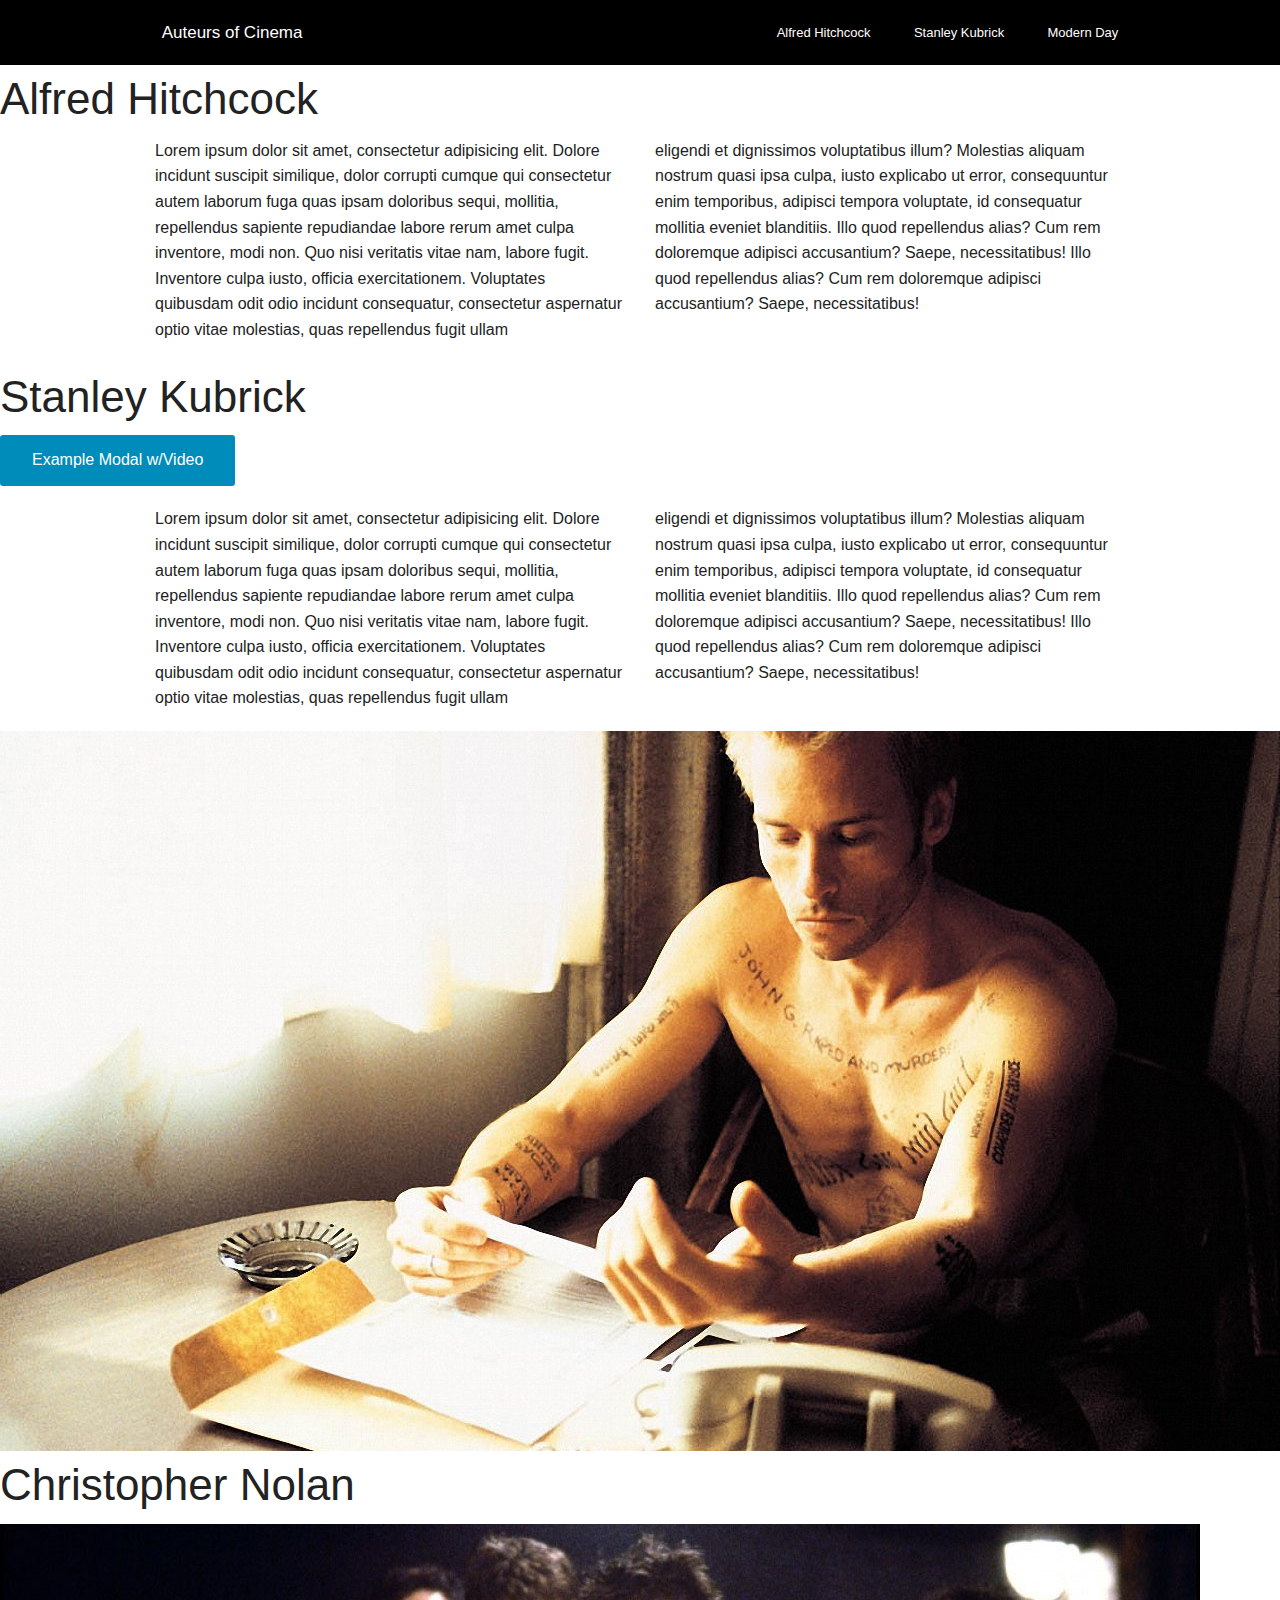
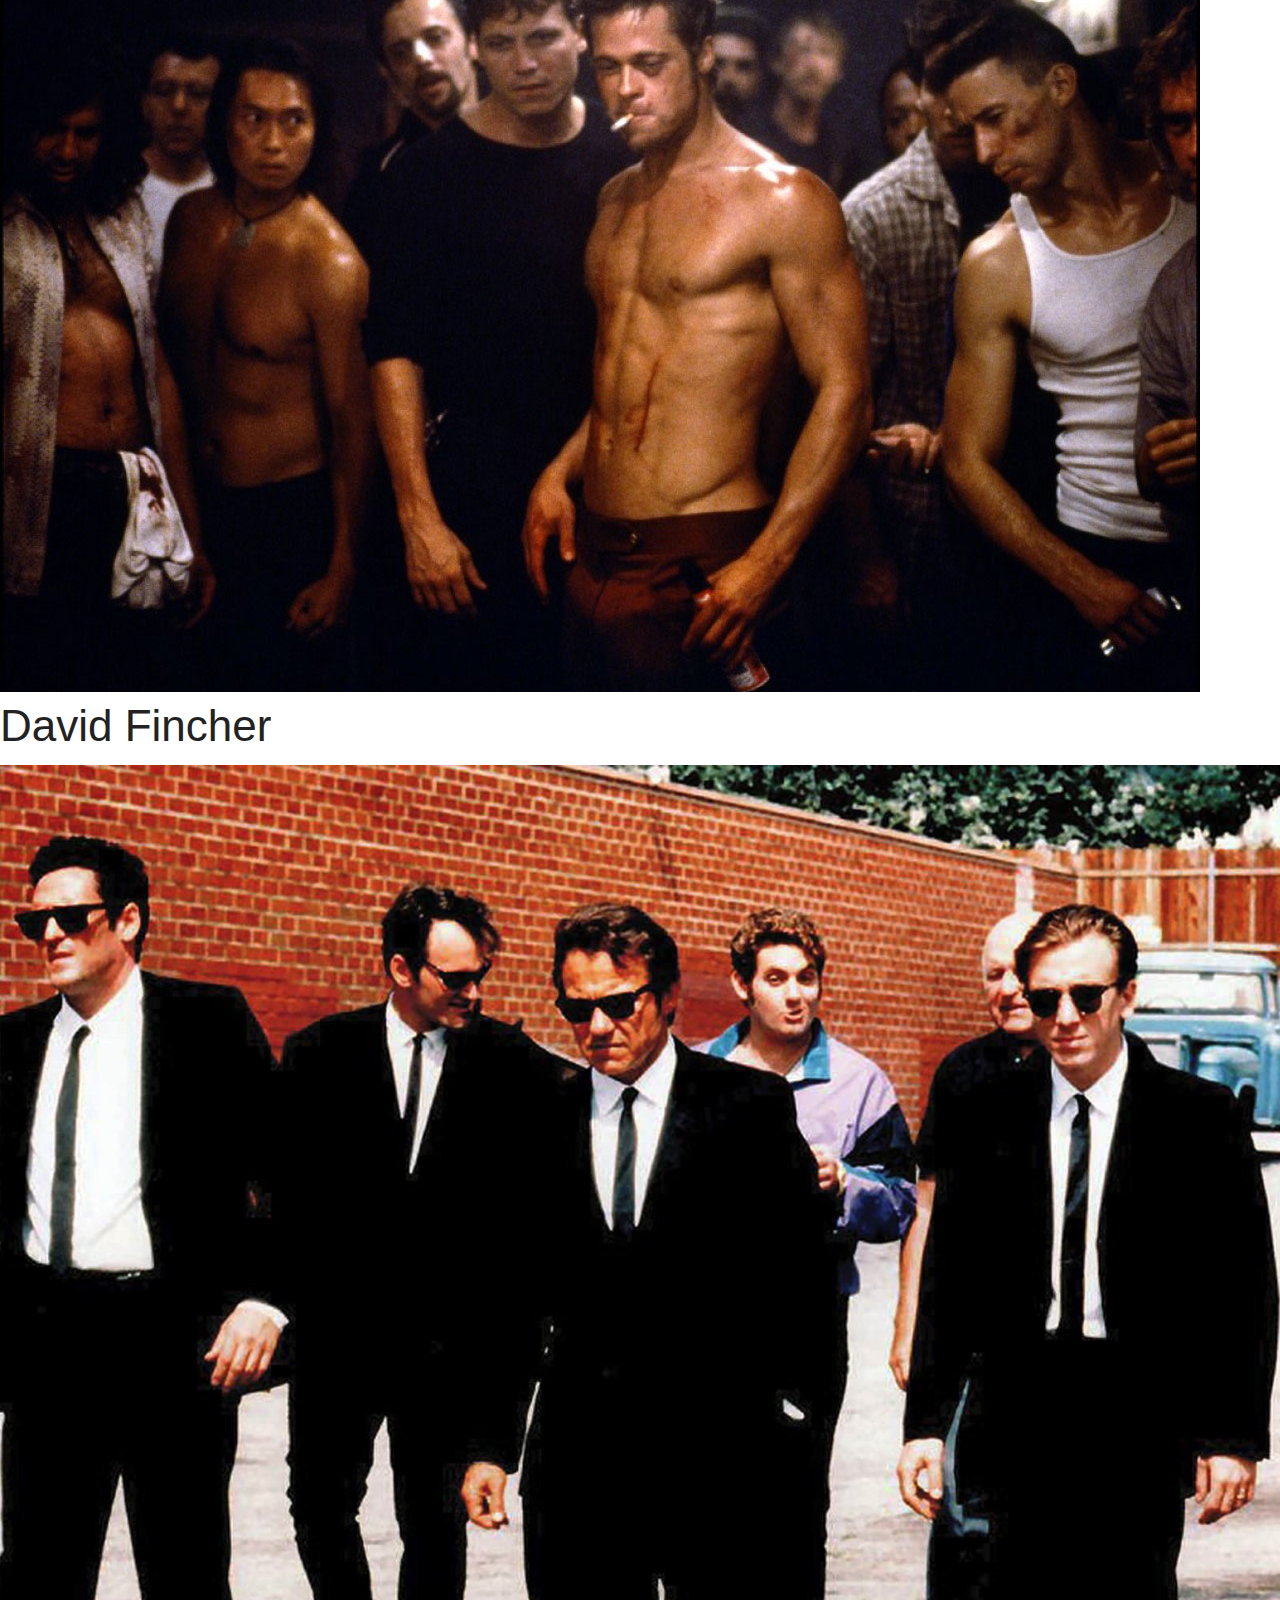
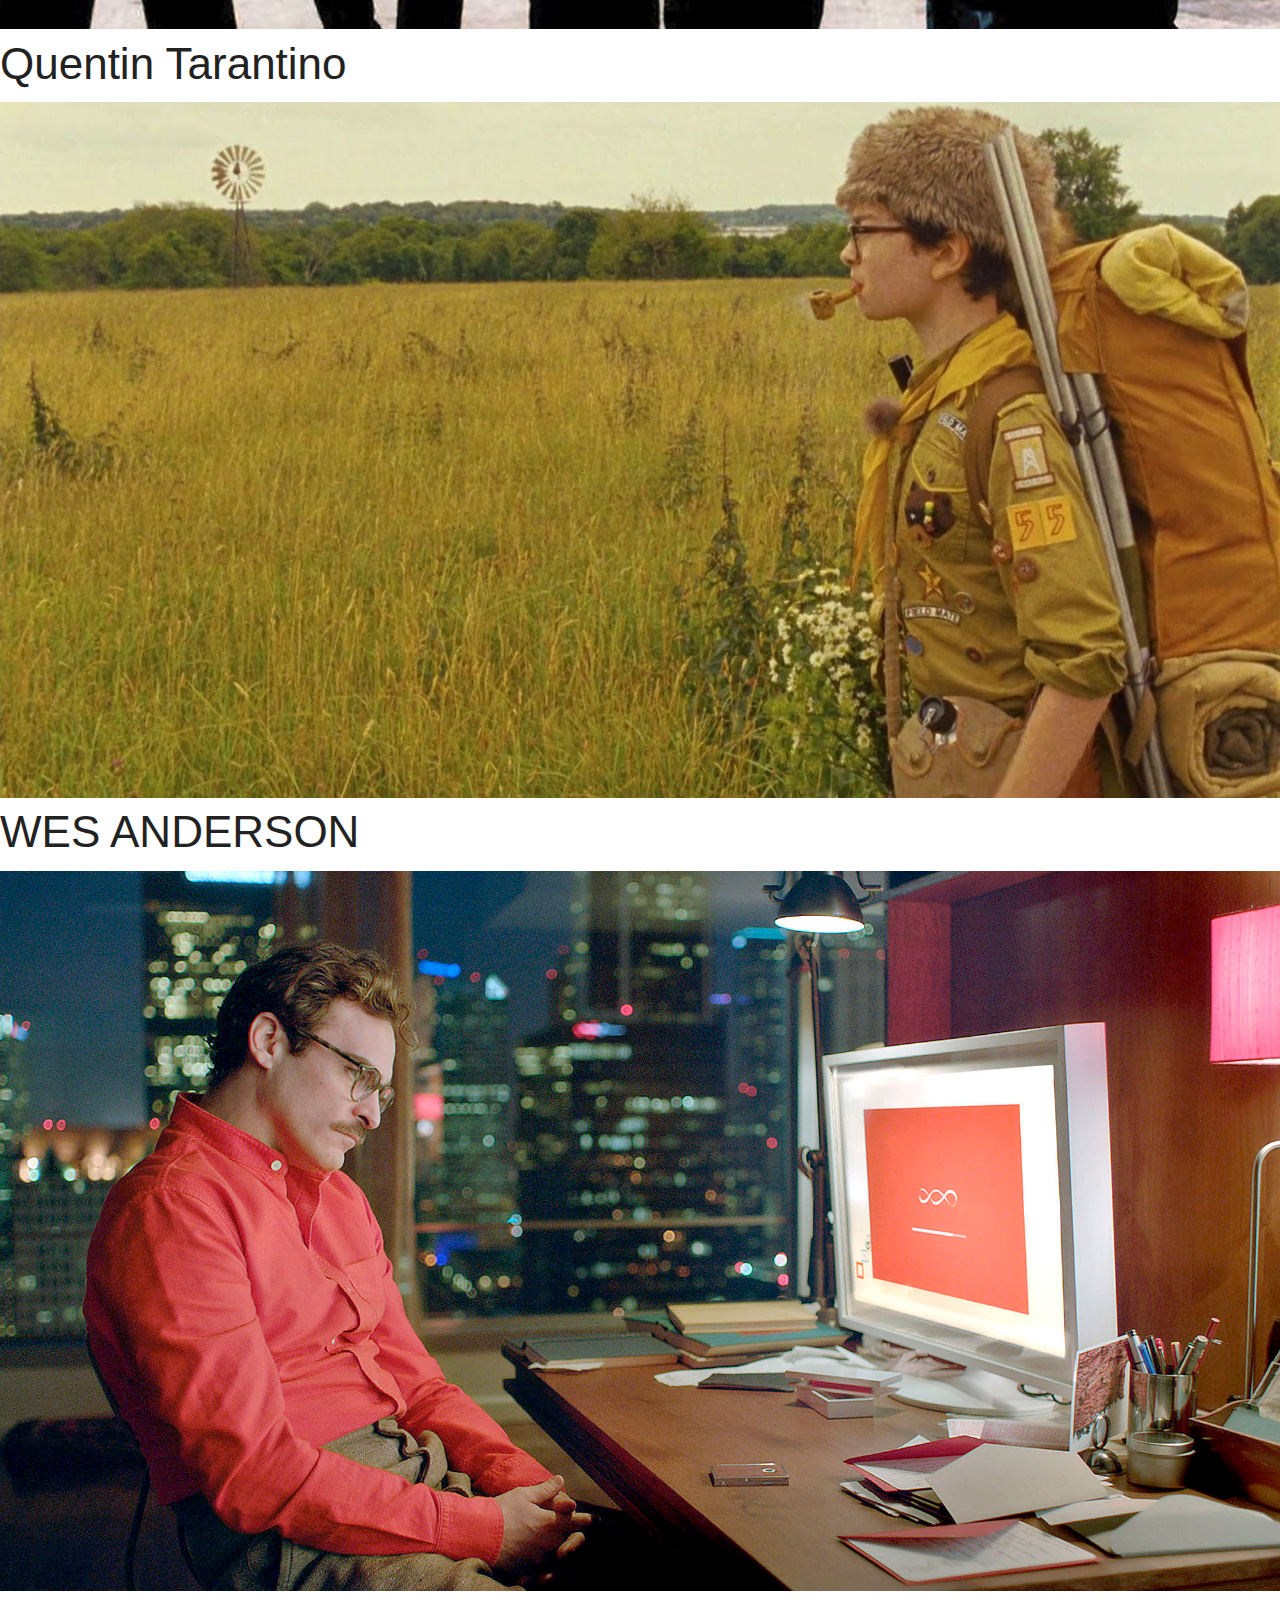
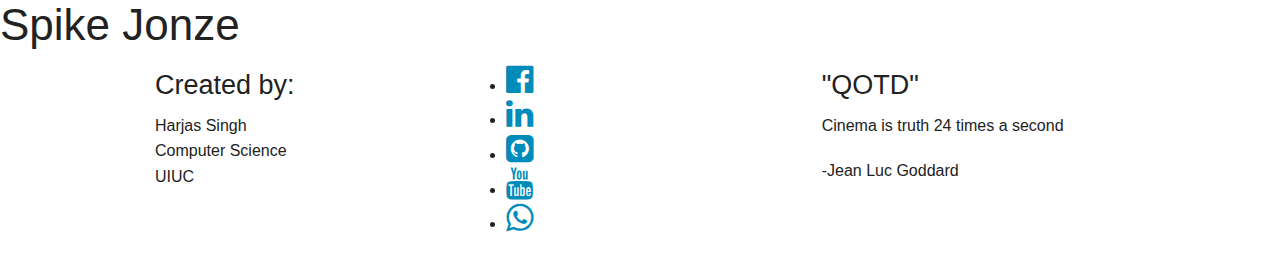
==== public/index.html @ 7df8083e "checking in all changes" ====
<!doctype html>
<html lang="en">
<head>
  <meta charset="UTF-8">
  <title>MP2</title>
  <script src="./lib/angular/angular.min.js"></script>
  <script src="./js/controllers.js"></script>
  <link rel="stylesheet" href="./css/styles.css">
  <link rel="stylesheet" href="./foundation/css/foundation.css">
  <link rel="stylesheet" type="text/css" href="./lib/owl.carousel/owl-carousel/owl.carousel.css">
  <link rel="stylesheet" href="//maxcdn.bootstrapcdn.com/font-awesome/4.3.0/css/font-awesome.min.css">

  
  <meta name="viewport" content="width=device-width, user-scalable=no, initial-scale=1.0, maximum-scale=1.0, minimum-scale=1.0">
</head>


<body>
	<div class="contain-to-grid sticky">
	<nav class="top-bar lol" data-topbar role="navigation">
	  <ul class="title-area">
	    <li class="name">
	      <h1><a href="#">Auteurs of Cinema</a></h1>
	    </li>
	     <!-- Remove the class "menu-icon" to get rid of menu icon. Take out "Menu" to just have icon alone -->
	    <li class="toggle-topbar menu-icon"><a href="#"><span>Menu</span></a></li>
	  </ul>

	  <section class="top-bar-section">
	    <!-- Left Nav Section -->
	    <ul class="right">
	      <li id="sec-1"><a href="#section1">Alfred Hitchcock</a></li>
	      <li id="sec-2"><a href="#section3">Stanley Kubrick</a></li>
	      <li id="sec-3"><a href="#owl-demo">Modern Day</a></li>
	    </ul>
	  </section>
	</nav>
	</div>

	<div class="fixed-div bg-1" id="section1" data-interchange="[./data/cinema/shower-large.jpg, (default)], [./data/cinema/shower-medium.jpg, (medium)], [./data/cinema/shower-small.jpg, (small)]">
		<div class="cont-wrapper">
			<div class="fixed-div-content">
				<div class="alfred"><h1>Alfred Hitchcock</h1></div>
			</div>
		</div>
	</div>

	<div class="scrolling-div" id="section2">
		<div class="row">
			<div class="small-12 large-6 column" ><p>
			Lorem ipsum dolor sit amet, consectetur adipisicing elit. Dolore incidunt suscipit similique, dolor corrupti cumque qui consectetur autem laborum fuga quas ipsam doloribus sequi, mollitia, repellendus sapiente repudiandae labore rerum amet culpa inventore, modi non. Quo nisi veritatis vitae nam, labore fugit. Inventore culpa iusto, officia exercitationem. Voluptates quibusdam odit odio incidunt consequatur, consectetur aspernatur optio vitae molestias, quas repellendus fugit ullam
			</p></div>	
			<div class="small-12 large-6 column"><p>
			 eligendi et dignissimos voluptatibus illum? Molestias aliquam nostrum quasi ipsa culpa, iusto explicabo ut error, consequuntur enim temporibus, adipisci tempora voluptate, id consequatur mollitia eveniet blanditiis. Illo quod repellendus alias? Cum rem doloremque adipisci accusantium? Saepe, necessitatibus! Illo quod repellendus alias? Cum rem doloremque adipisci accusantium? Saepe, necessitatibus!
			</p></div>
		</div>
	</div>

	<div class="fixed-div bg-2" id="section3">
		<div class="cont-wrapper">
			<div class="fixed-div-content">
				<div class="kubrick">
					<h1>Stanley Kubrick</h1>
					<a href="#" data-reveal-id="videoModal" class="radius button">Example Modal w/Video</a>
					<div id="videoModal" class="reveal-modal large" data-reveal="">
					<h2>This modal has video</h2>
					<div class="flex-video widescreen vimeo" style="display: block;">
					<iframe width="1280" height="720" src="http://www.youtube-nocookie.com/embed/wnXCopXXblE?rel=0" frameborder="0" allowfullscreen="" data-src="http://www.youtube-nocookie.com/embed/wnXCopXXblE?rel=0"></iframe>
					</div>
					<a class="close-reveal-modal">&#215;</a>
					</div>

				</div>
			</div>
		</div>
	</div>

	<div class="scrolling-div" id="section4">
		<div class="row">
			<div class="small-12 large-6 column" ><p>
			Lorem ipsum dolor sit amet, consectetur adipisicing elit. Dolore incidunt suscipit similique, dolor corrupti cumque qui consectetur autem laborum fuga quas ipsam doloribus sequi, mollitia, repellendus sapiente repudiandae labore rerum amet culpa inventore, modi non. Quo nisi veritatis vitae nam, labore fugit. Inventore culpa iusto, officia exercitationem. Voluptates quibusdam odit odio incidunt consequatur, consectetur aspernatur optio vitae molestias, quas repellendus fugit ullam
			</p></div>	
			<div class="small-12 large-6 column"><p>
			 eligendi et dignissimos voluptatibus illum? Molestias aliquam nostrum quasi ipsa culpa, iusto explicabo ut error, consequuntur enim temporibus, adipisci tempora voluptate, id consequatur mollitia eveniet blanditiis. Illo quod repellendus alias? Cum rem doloremque adipisci accusantium? Saepe, necessitatibus! Illo quod repellendus alias? Cum rem doloremque adipisci accusantium? Saepe, necessitatibus!
			</p></div>
		</div>
	</div>

	<div id="owl-demo" class="owl-carousel owl-theme">
	  <div class="item">
	  	<img src="./data/cinema/memento.jpg">
		<h1><span class="nolan">Christopher Nolan</span></h1>
	  </div>
	  <div class="item">
	  	<img src="./data/cinema/fightclub.jpg">
		<h1><span class="fincher">David Fincher</span></h1>
	  </div>
	  <div class="item">
	  	<img src="./data/cinema/tarantino.jpg">
		<h1><span class="tarantino">Quentin Tarantino</span></h1>
	  </div>
	  <div class="item">
	  	<img src="./data/cinema/wes.png">
		<h1><span class="wes">WES ANDERSON</span></h1>
	  </div>
	  <div class="item">
	  	<img src="./data/cinema/spike.jpeg">
		<h1><span class="spike">Spike Jonze</span></h1>
	  </div>
	</div>

	<footer>
		<div class="container" id="section-4">
            <div class="row">
                <div class="col-1 large-4 medium-8 small-12 column">
                    <h3>Created by:</h3>
                    <p>Harjas Singh<br>Computer Science<br>UIUC</p>
                </div>
                <div class="col-2 large-4 medium-8 small-12 column">
                    <ul class="list-inline">
                        <li> 
                            <a href="#"><i class="fa fa-facebook-official fa-2x"></i></a>
                        </li>
                        <li> 
                            <a href="#"><i class="fa fa-linkedin fa-2x"></i></a>
                        </li>
                        <li> 
                            <a href="#"><i class="fa fa-github-square fa-2x"></i></a>
                        </li>
                        <li> 
                            <a href="#"><i class="fa fa-youtube fa-2x"></i></a>
                        </li>

                        <li> 
                            <a href="#"><i class="fa fa-whatsapp fa-2x"></i></a>
                        </li>
                    </ul>
                </div>
                <div class="col-3 large-4 medium-8 small-12 column">
                    <h3>"QOTD"</h3>
                    <p>Cinema is truth 24 times a second</p>
                    <p id="jlg">-Jean Luc Goddard</p>
                </div>
            </div>
        </div>
	</footer>

  <script src="./lib/jquery-2.1.3.min/index.js"></script>
  <script src="./foundation/js/foundation.min.js"></script>
  <script src="./lib/owl.carousel/owl-carousel/owl.carousel.min.js"></script>	
  <script src="./js/script.js"></script>			
  <script src="http://localhost:35729/livereload.js"></script>
</body>
</html>
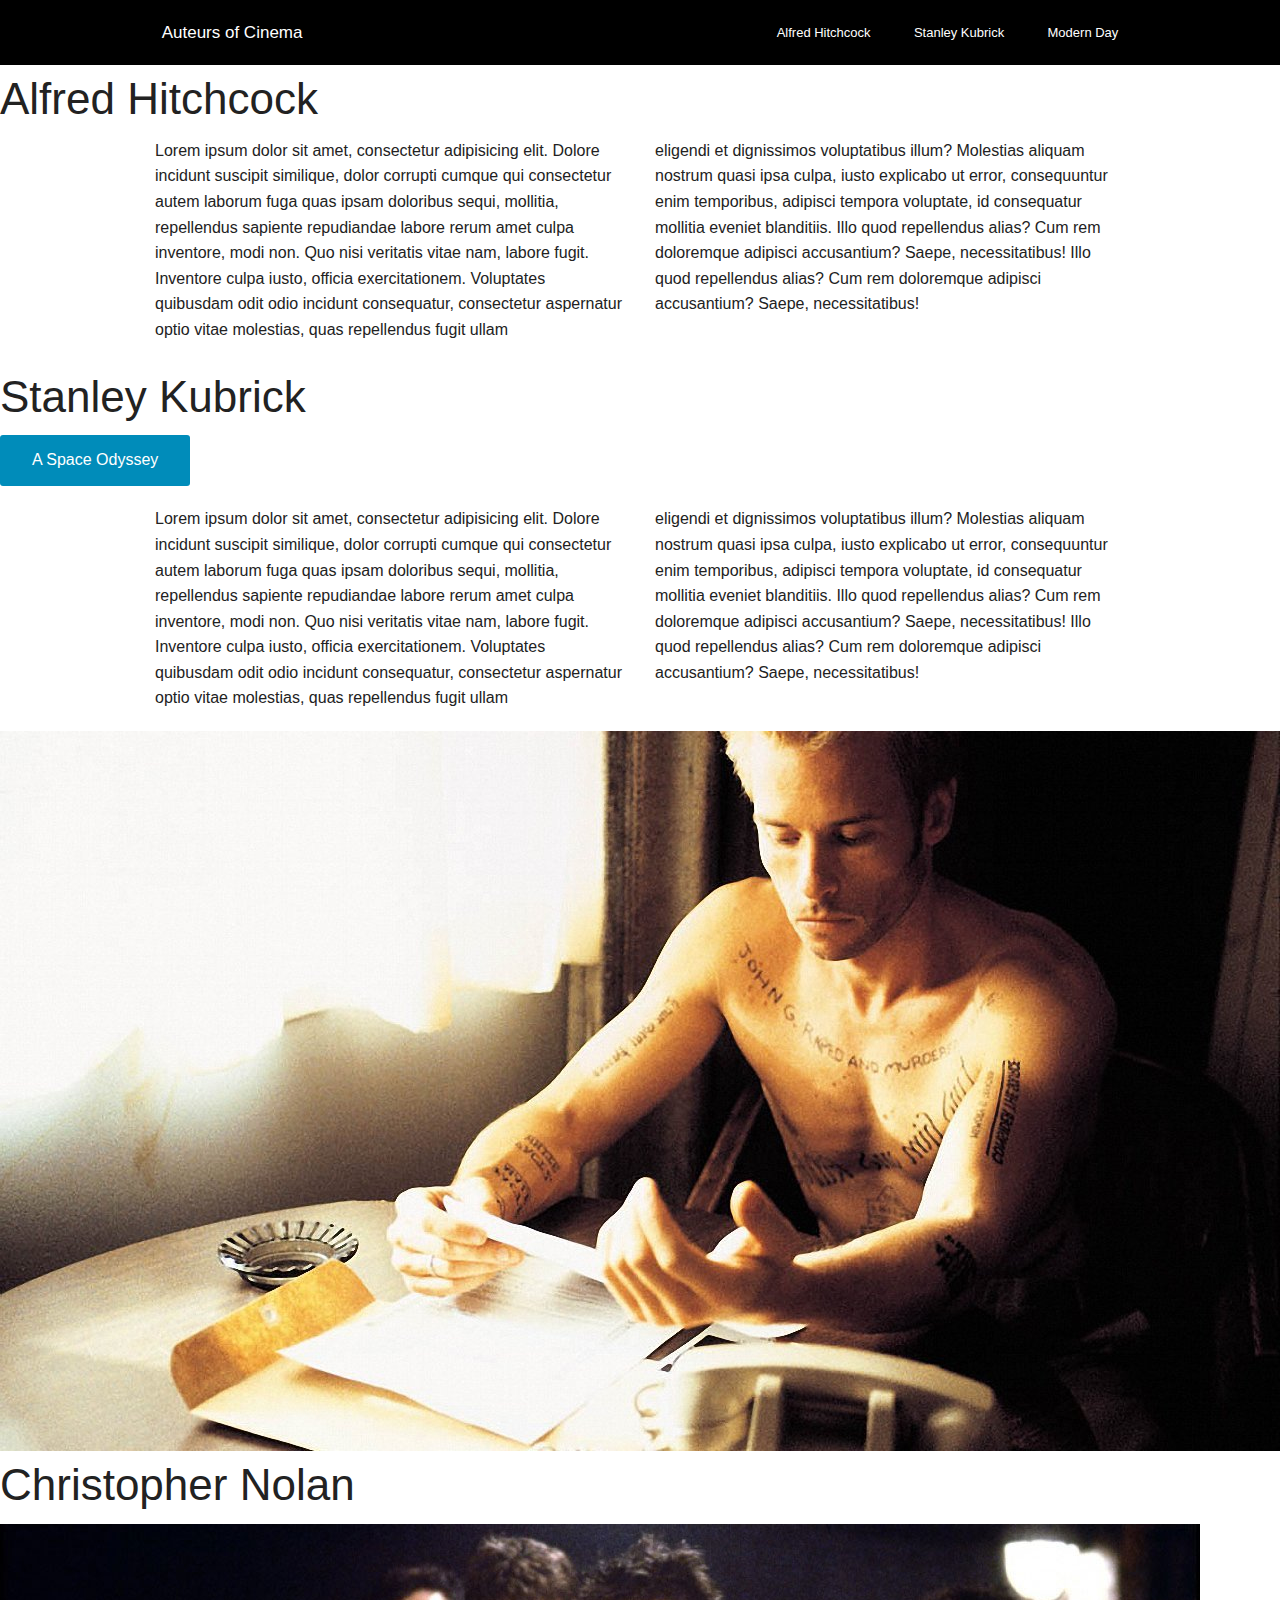
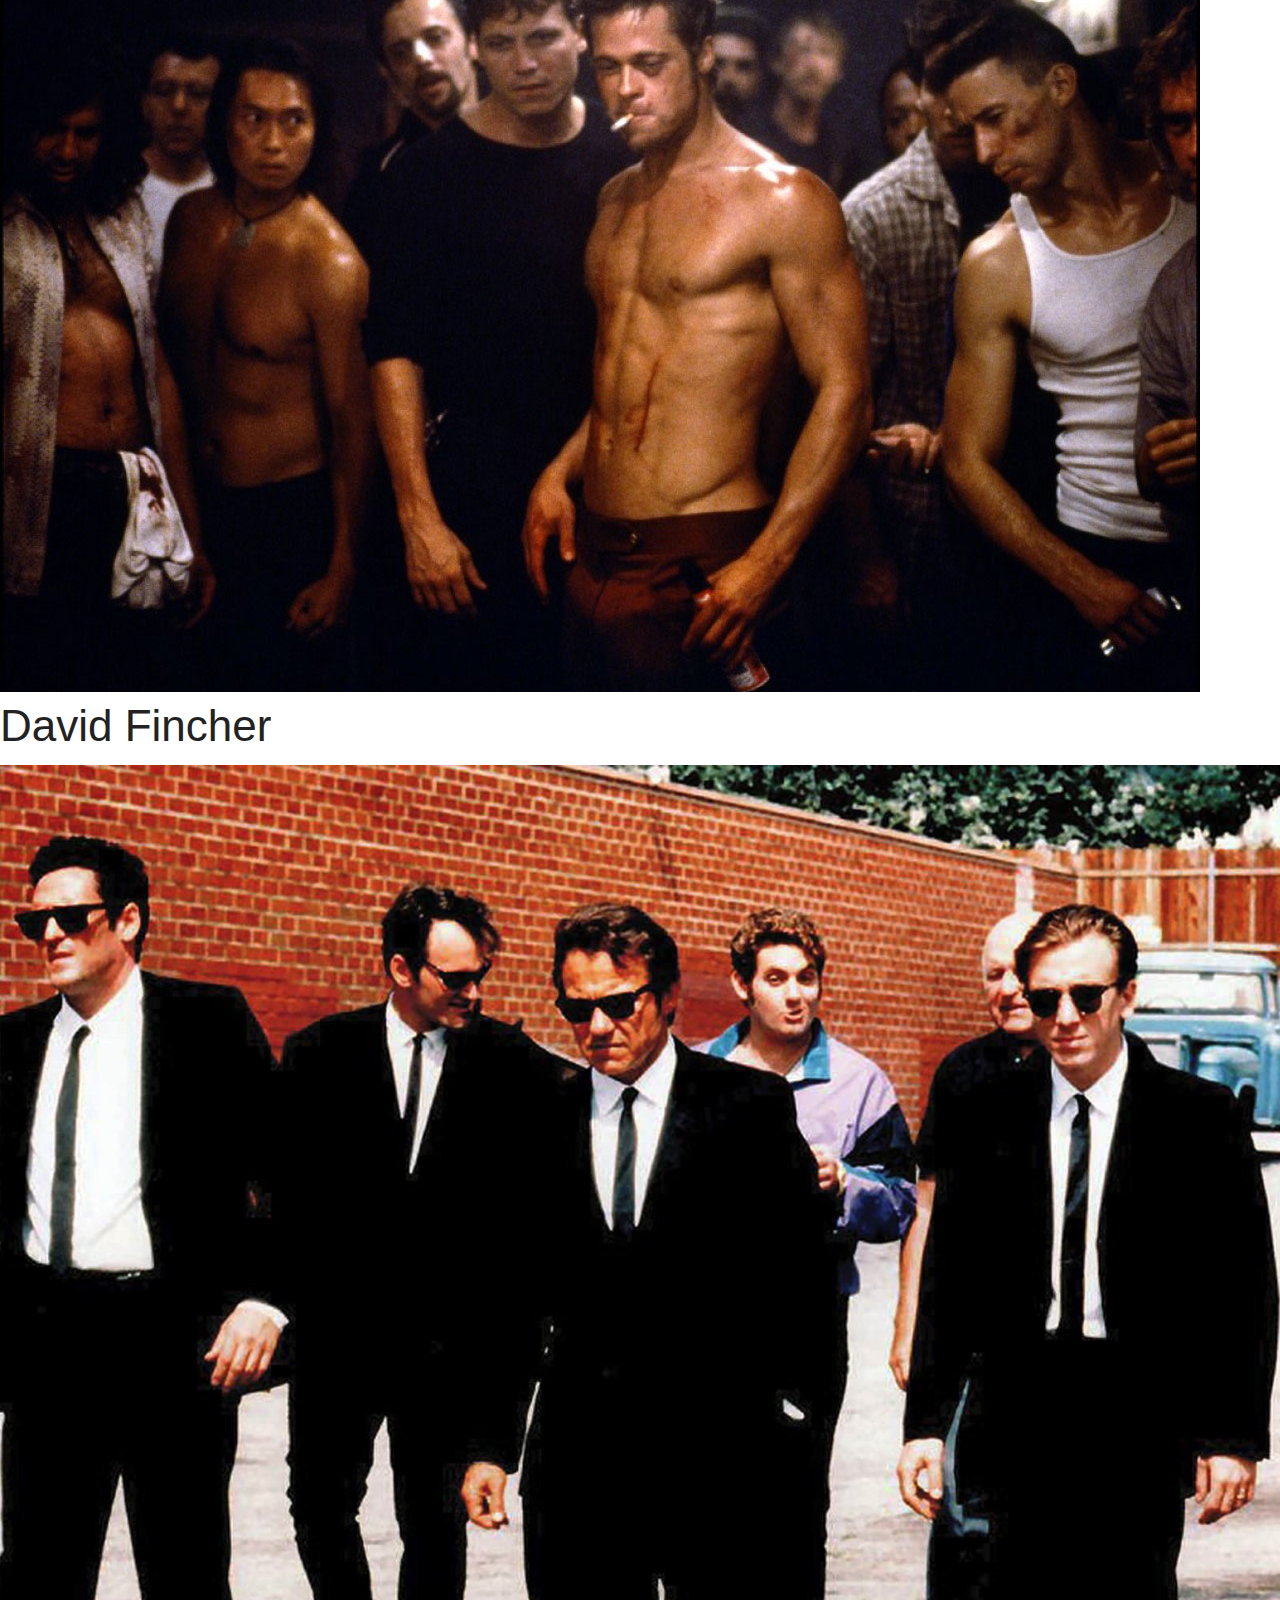
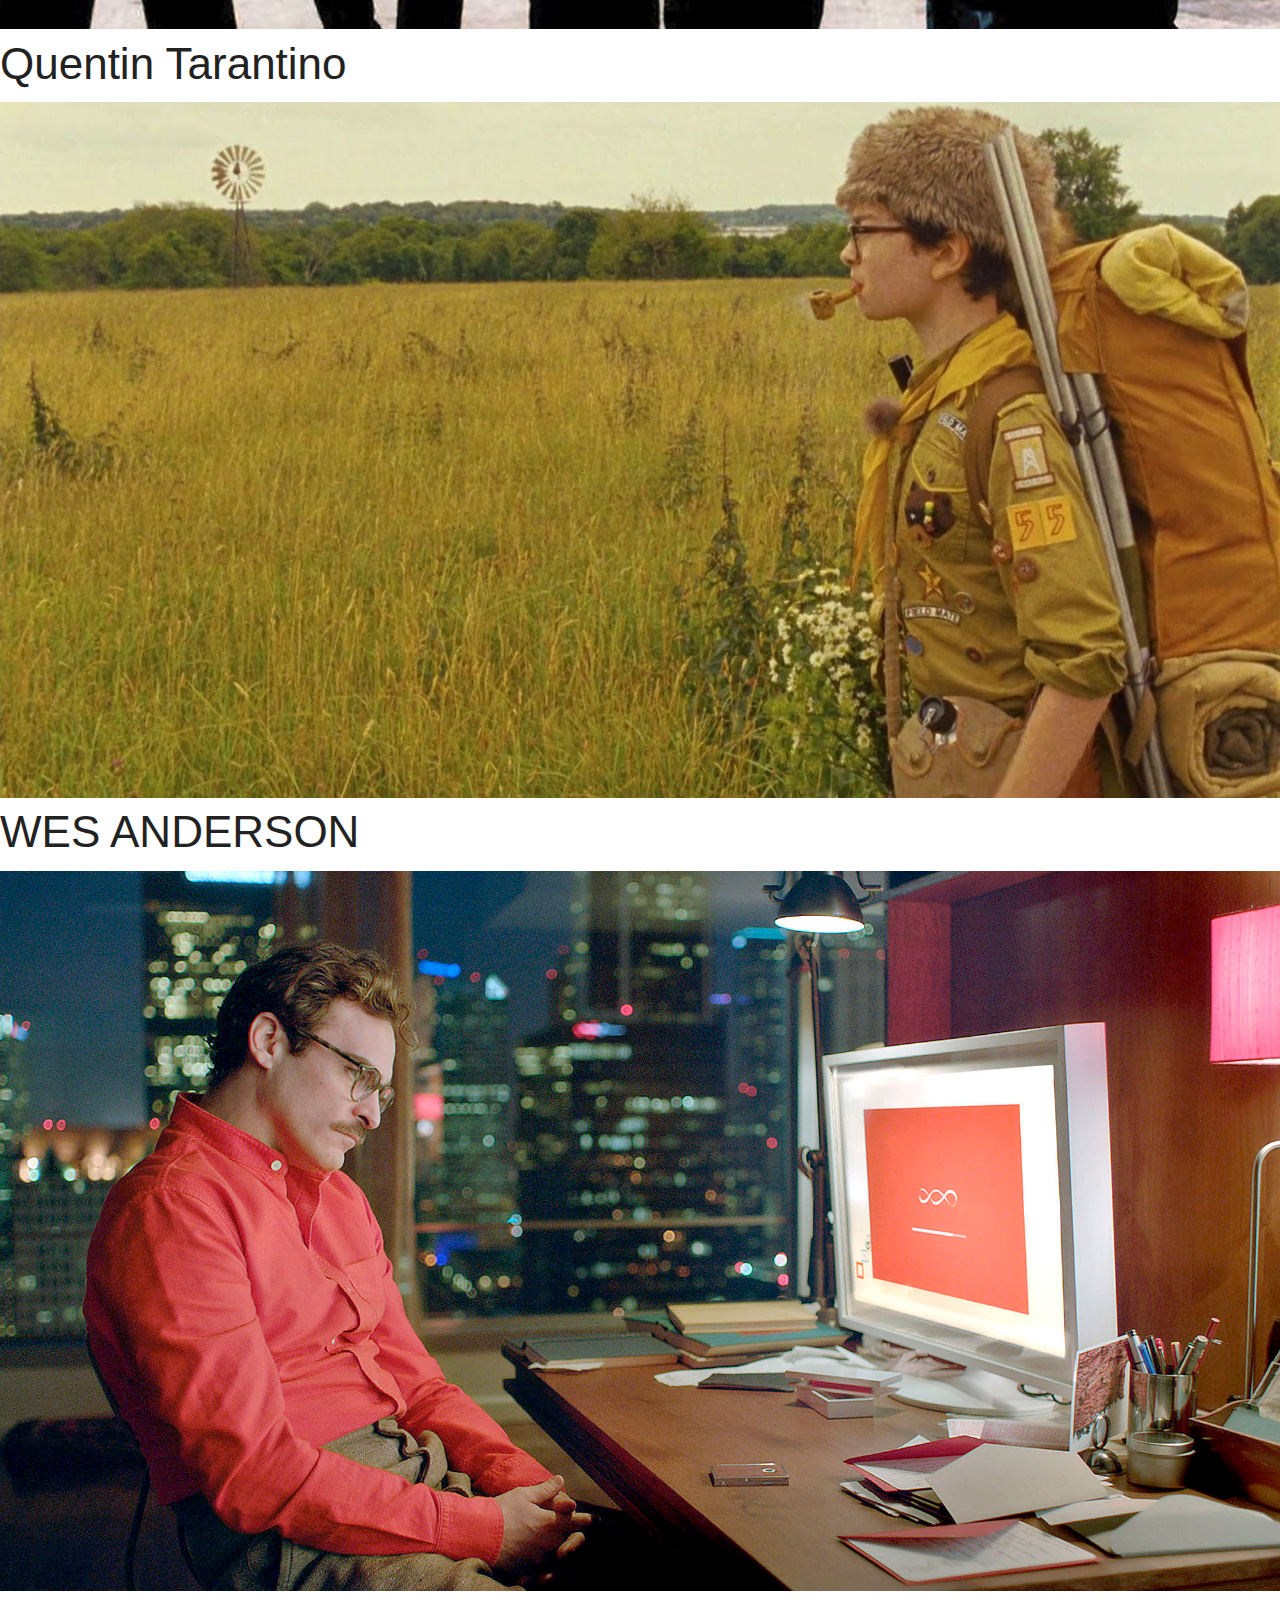
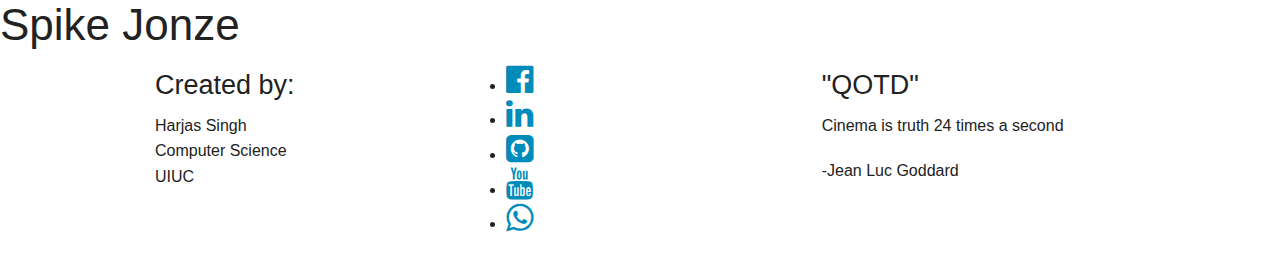
==== commit e0a4c215: "done with visual design" ====
--- a/public/index.html
+++ b/public/index.html
@@ -56,16 +56,16 @@
 		</div>
 	</div>
 
-	<div class="fixed-div bg-2" id="section3">
+	<div class="fixed-div bg-2" id="section3" data-interchange="[./data/cinema/2001-large.jpg, (default)], [./data/cinema/2001-medium.jpg, (medium)], [./data/cinema/2001-medium.jpg, (small)], [./data/cinema/2001-1024.jpg, (large)]">
 		<div class="cont-wrapper">
 			<div class="fixed-div-content">
 				<div class="kubrick">
 					<h1>Stanley Kubrick</h1>
-					<a href="#" data-reveal-id="videoModal" class="radius button">Example Modal w/Video</a>
+					<a href="#" data-reveal-id="videoModal" class="radius button">A Space Odyssey</a>
 					<div id="videoModal" class="reveal-modal large" data-reveal="">
-					<h2>This modal has video</h2>
+					<h2 style="color:white">"Open the pod bay doors, Hal."</h2>
 					<div class="flex-video widescreen vimeo" style="display: block;">
-					<iframe width="1280" height="720" src="http://www.youtube-nocookie.com/embed/wnXCopXXblE?rel=0" frameborder="0" allowfullscreen="" data-src="http://www.youtube-nocookie.com/embed/wnXCopXXblE?rel=0"></iframe>
+					<iframe width="1280" height="720" src="https://www.youtube-nocookie.com/embed/HwBmPiOmEGQ" frameborder="0" allowfullscreen="" data-src="https://www.youtube-nocookie.com/embed/HwBmPiOmEGQ"></iframe>
 					</div>
 					<a class="close-reveal-modal">&#215;</a>
 					</div>
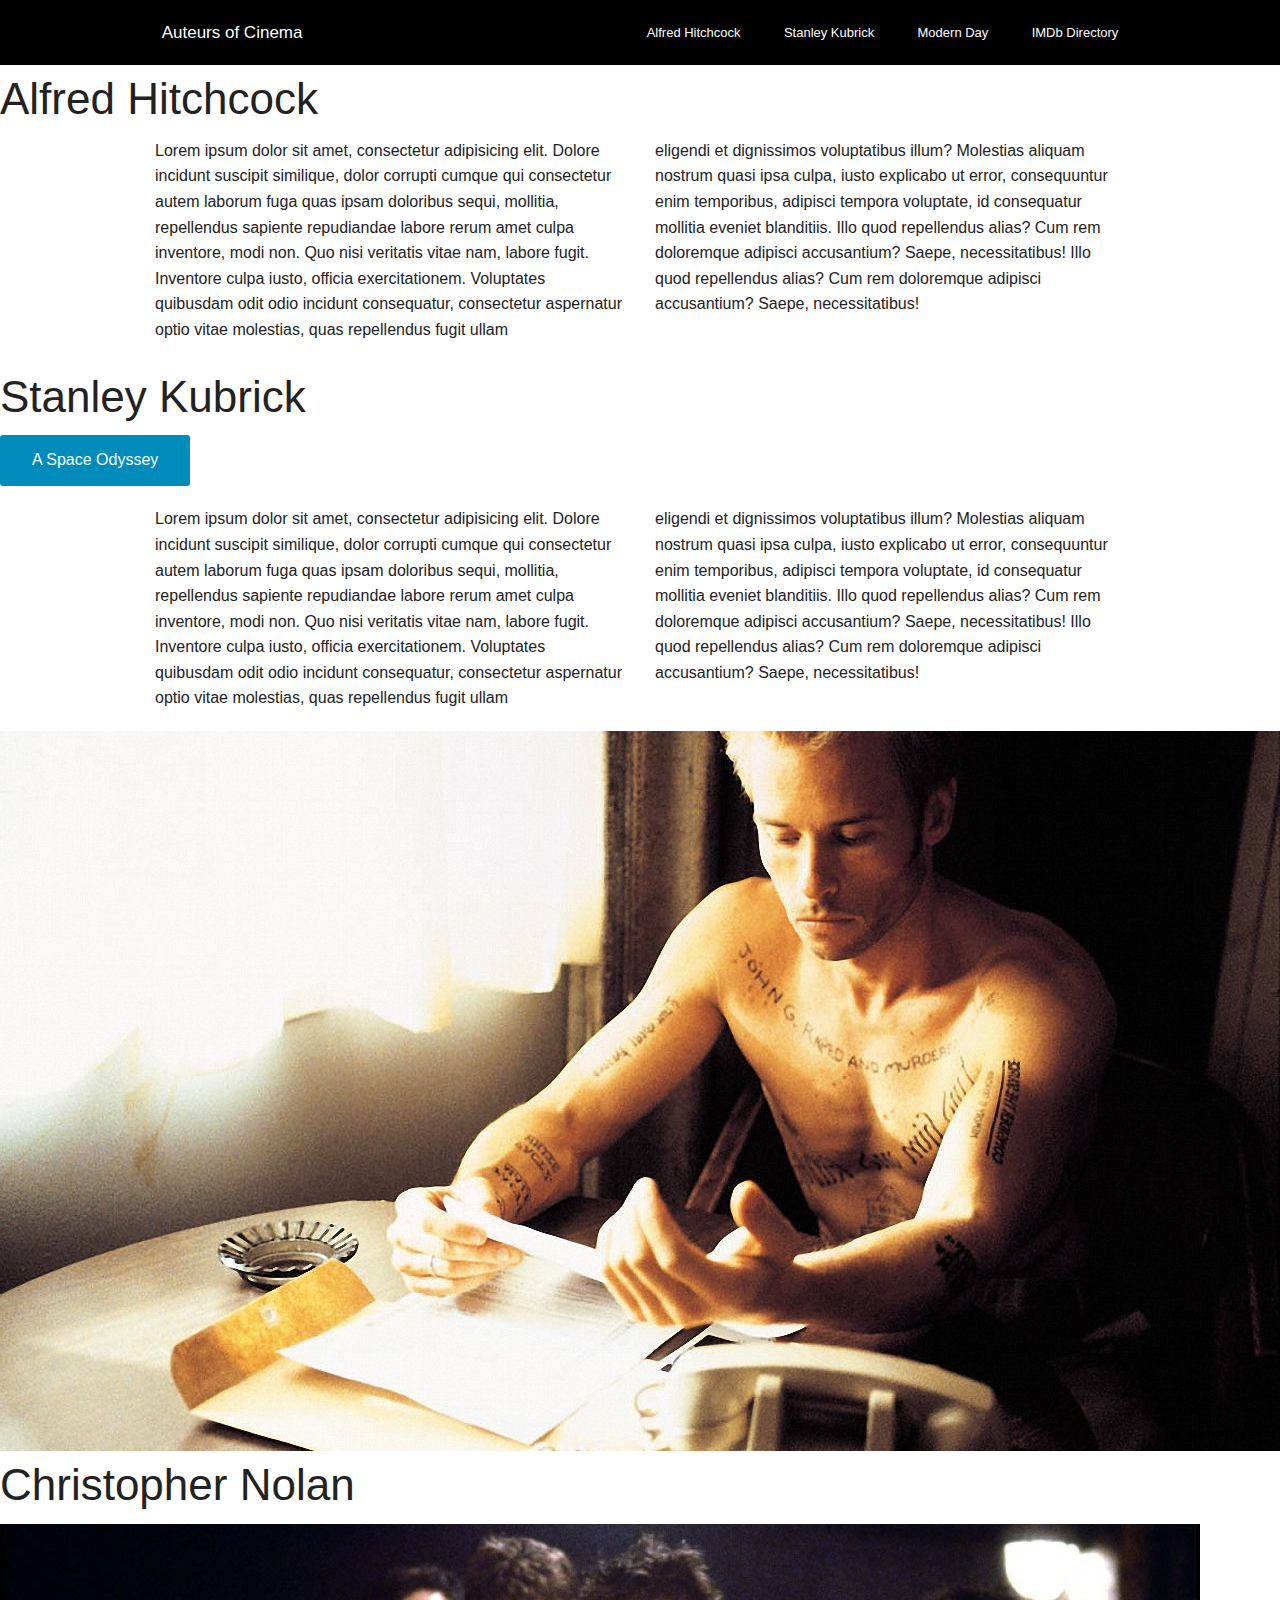
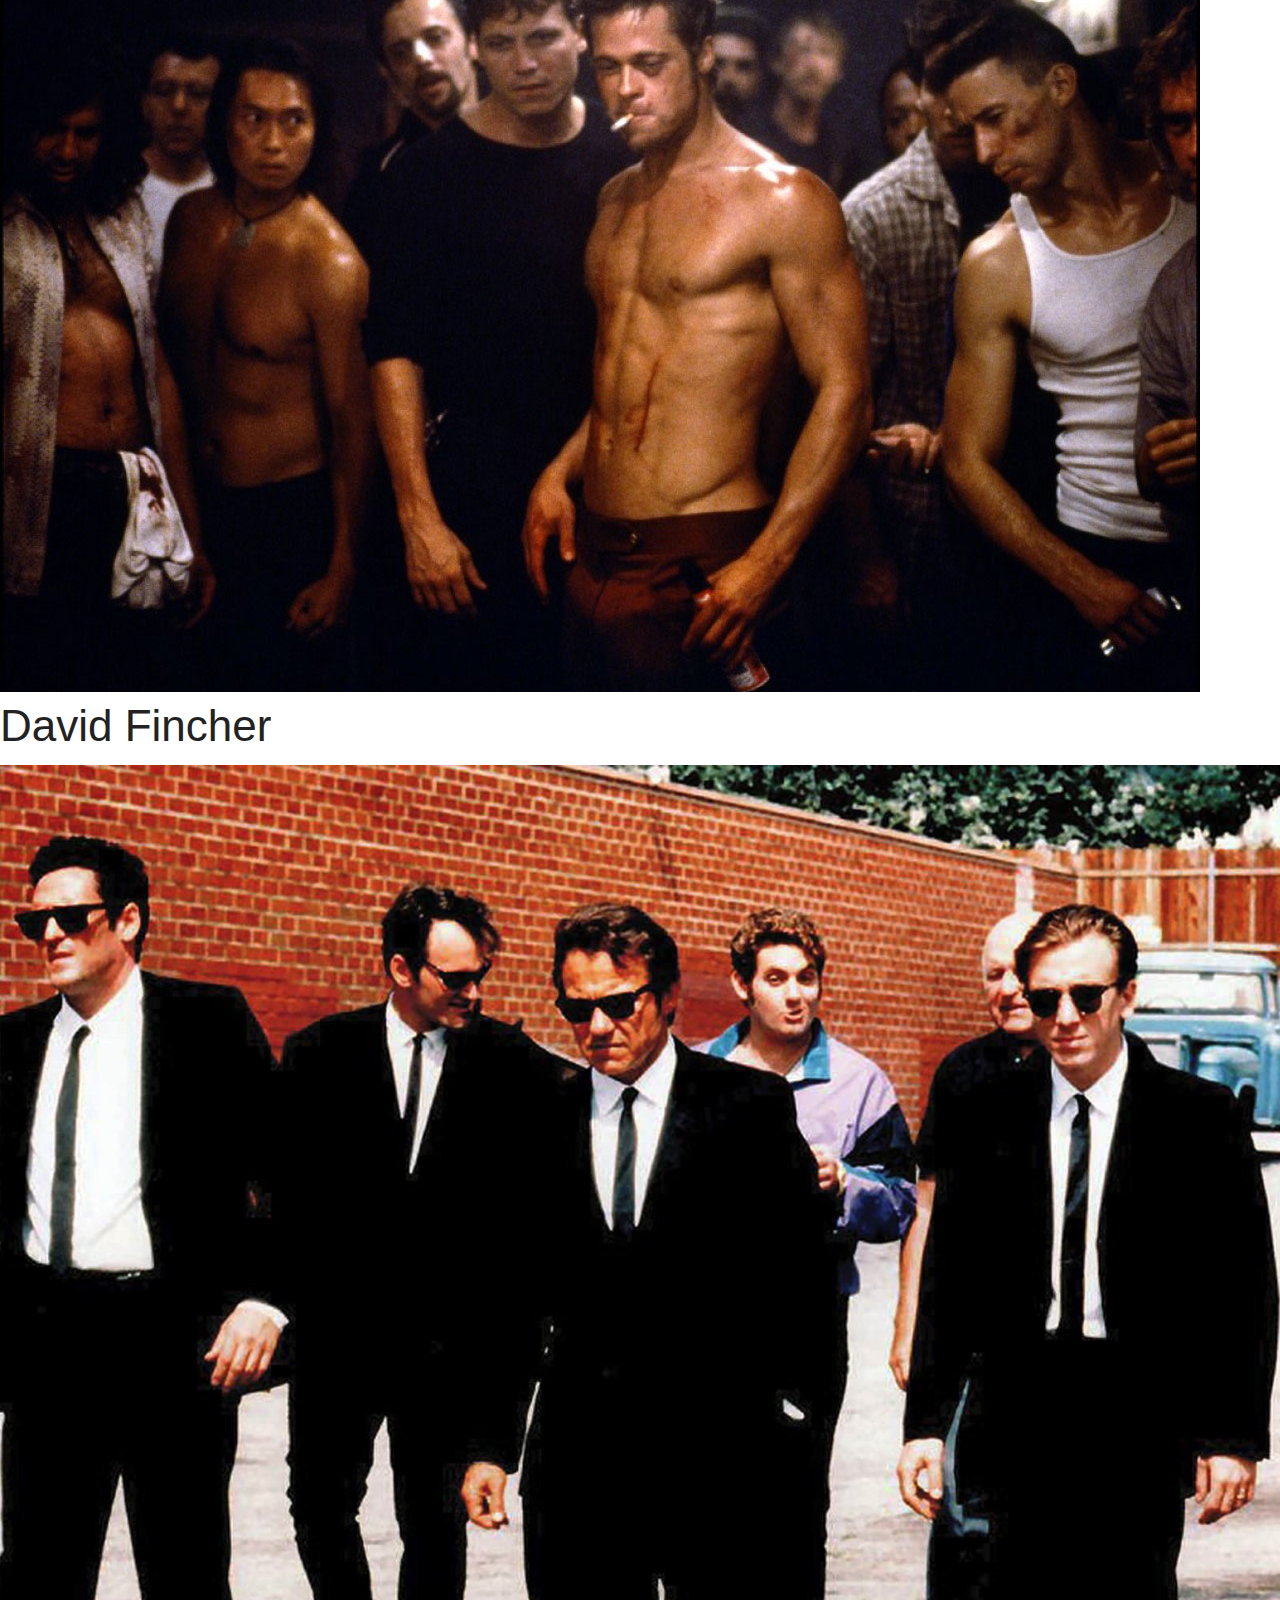
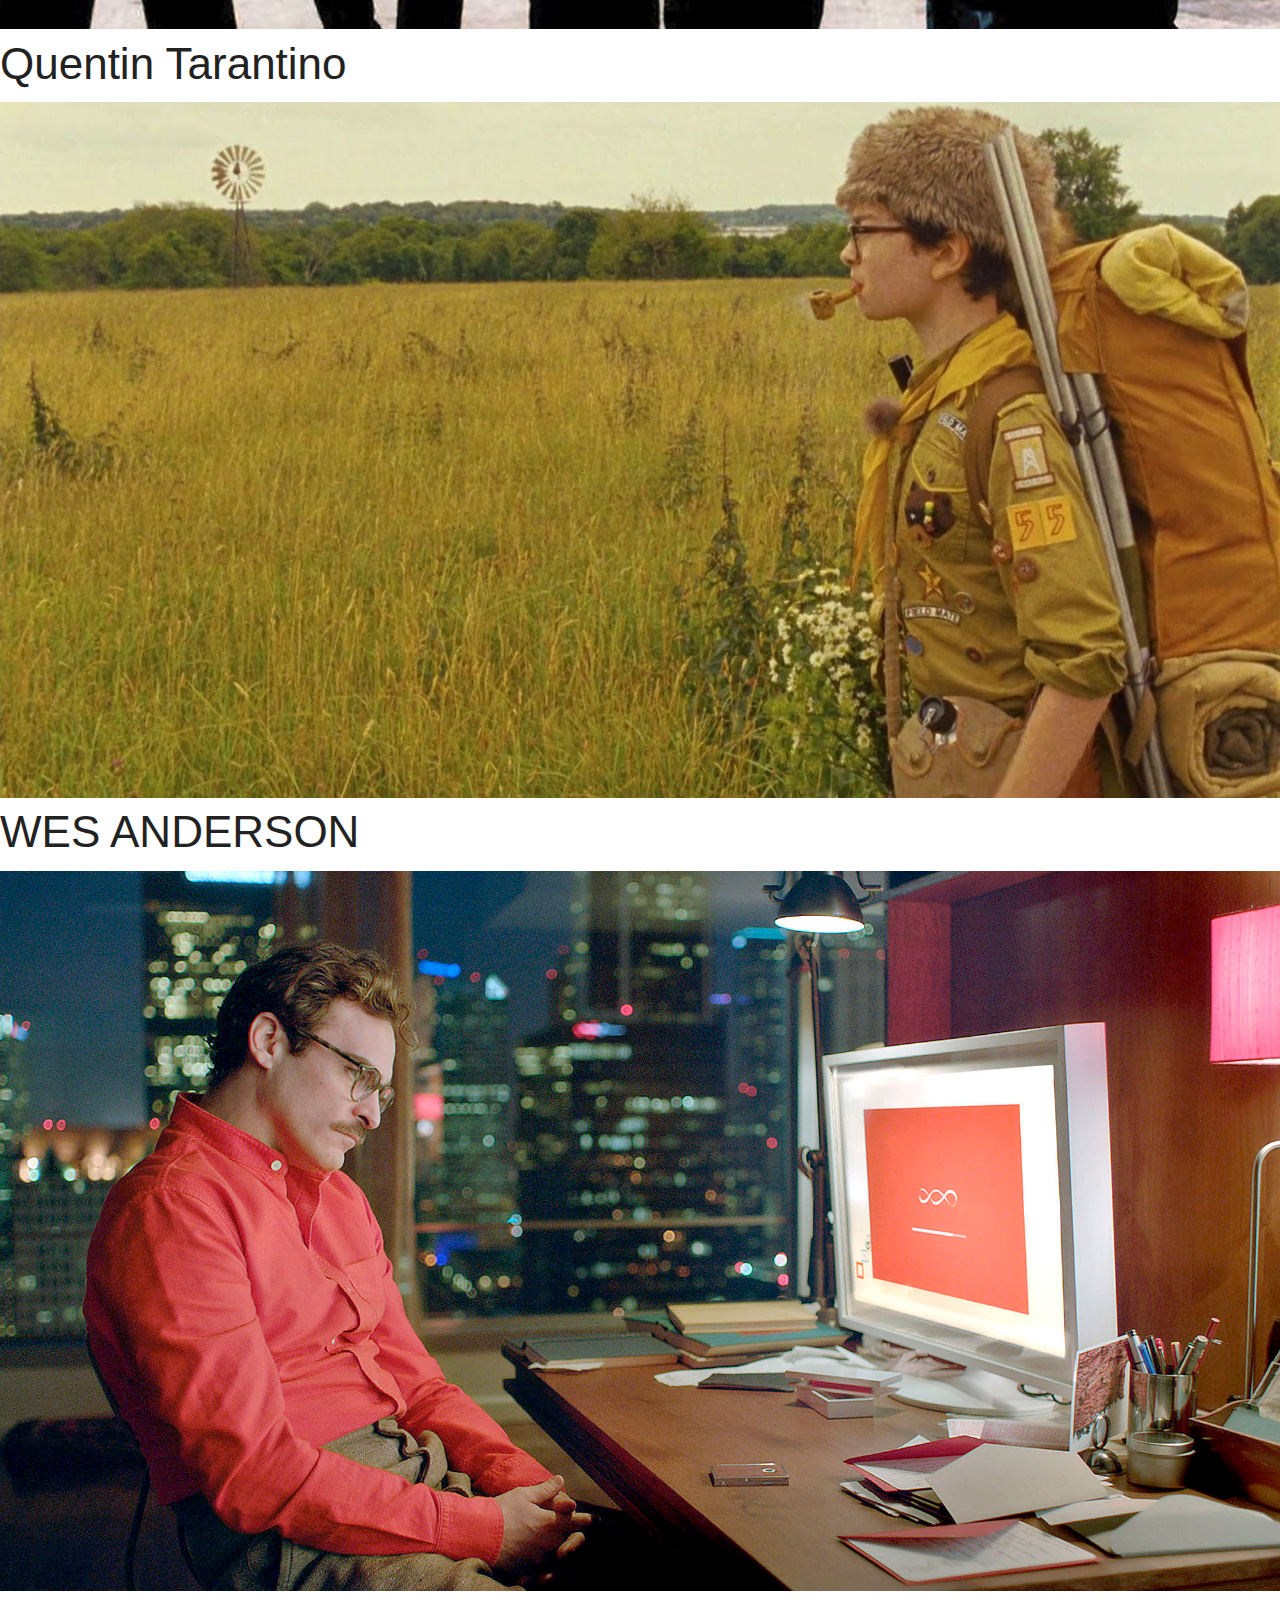
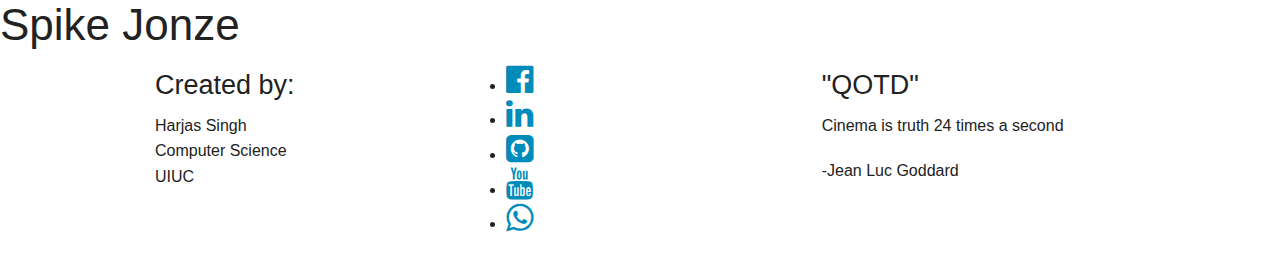
==== commit edcfc738: "done with angular" ====
--- a/public/index.html
+++ b/public/index.html
@@ -32,6 +32,7 @@
 	      <li id="sec-1"><a href="#section1">Alfred Hitchcock</a></li>
 	      <li id="sec-2"><a href="#section3">Stanley Kubrick</a></li>
 	      <li id="sec-3"><a href="#owl-demo">Modern Day</a></li>
+	      <li id="sec-4"><a href="imdb250.html#/list">IMDb Directory</a></li>
 	    </ul>
 	  </section>
 	</nav>
